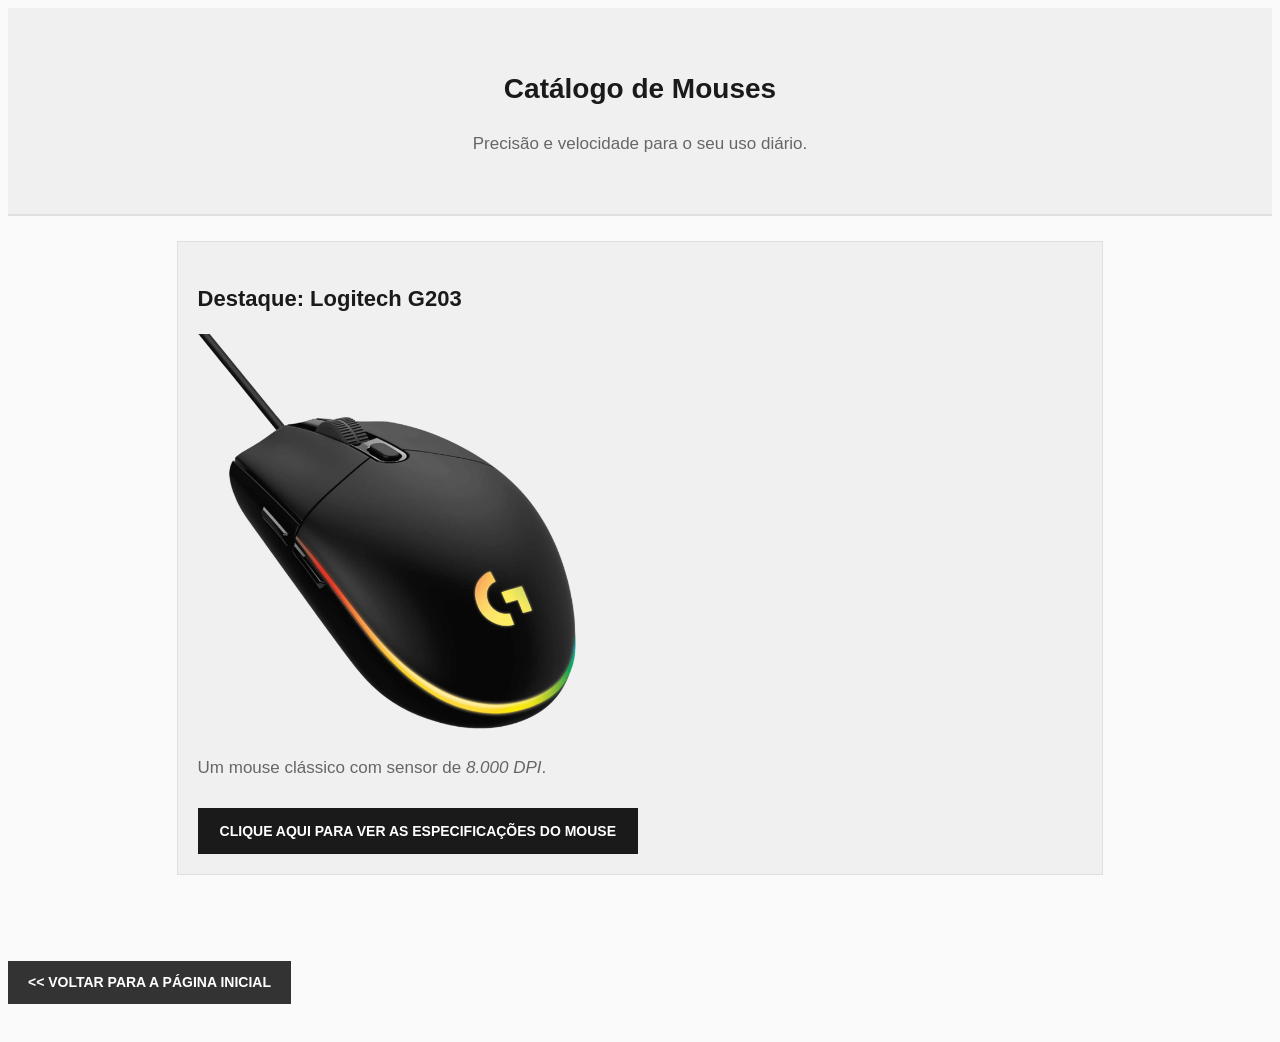
==== mouses.html @ 34495ea1 "Primeiro commit" ====
<!DOCTYPE html>
<html lang="pt-BR">
<head>
    <meta charset="UTF-8">
    <meta name="viewport" content="width=device-width, initial-scale=1.0">
    <title>Mouses - Daonde Tech</title>
<link rel="stylesheet" href="style.css">

</head>
<body>
    <header>
        <h1>Catálogo de Mouses</h1>
        <p>Precisão e velocidade para o seu uso diário.</p>
    </header>
    
    <div>
        <h2>Destaque: Logitech G203</h2>
        <img src="Imagens/mouse.png" alt="Foto do Mouse G203" width="300px">
        <p>Um mouse clássico com sensor de <em>8.000 DPI</em>.</p>
        
        <a href="produto-mouse.html">CLIQUE AQUI PARA VER AS ESPECIFICAÇÕES DO MOUSE</a>
    </div>

    <br><br>
    <a href="index.html"><< VOLTAR PARA A PÁGINA INICIAL</a>
    
</body>
</html>
---- style.css ----
body {
    font-family: 'Segoe UI', Arial, sans-serif;
    background-color: #fafafa;
    color: #1a1a1a;
    line-height: 1.6;
}


header {
    background-color: #f0f0f0;
    border-style: solid;
    border-width: 0px 0px 2px 0px;
    border-color: #e0e0e0;
    padding: 40px 20px;
    text-align: center;
}

header p {
    color: #666666;
}


mark {
    background-color:#f0f0f0;
    color: #1a1a1a;
    padding: 2px 8px;
}


h1 {
    font-size: 28px;
    font-weight: bold;
    color: #1a1a1a;
}

h2 {
    font-size: 22px;
    font-weight: bold;
    color: #1a1a1a;
}


div {
    width: 70%;
    margin-top: 25px;
    margin-bottom: 25px;
    margin-left: auto;
    margin-right: auto;
    padding: 20px;
    background-color: #f0f0f0;
    border-style: solid;
    border-width: 1px;
    border-color: #e0e0e0;
}

p {
    color: #666666;
    font-size: 17px;
}


.centralizado {
    text-align: center;
}


ul, ol {
    padding-left: 24px;
}

li {
    margin-bottom: 8px;
}


ul {
    display: flex;
    flex-direction: row;
    justify-content: center;
    gap: 14px;
    padding-left: 0;
}

ul li {
    margin-bottom: 0;
    background-color: #1a1a1a;
    border-style: solid;
    border-width: 1px;
    border-color: #333333;
}

ul li a {
    display: block;
    padding: 8px 16px;
    text-decoration: none;
    font-weight: bold;
    font-size: 12px;
    text-align: center;
    text-transform: uppercase;
    letter-spacing: 0.5px;
}


ul li a:link,
ul li a:visited {
    color: #ffffff;
}

ul li a:hover {
    background-color: #333333;
    color: #ffffff;
    text-decoration: none;
}


a:link {
    color: #1a1a1a;
    text-decoration: none;
    font-weight: bold;
}

a:visited {
    color: #333333;
}

a:hover {
    text-decoration: underline;
}

a:active {
    color: #666666;
}

body > a {
    display: inline-block;
    margin-top: 10px;
    margin-bottom: 30px;
    padding: 10px 20px;
    background-color: #333333;
    text-decoration: none;
    font-weight: bold;
    font-size: 14px;
}

body > a:link,
body > a:visited {
    color: #ffffff;
}

body > a:hover {
    background-color: #1a1a1a;
    color: #ffffff;
}

div > a {
    display: inline-block;
    margin-top: 10px;
    padding: 12px 22px;
    background-color: #1a1a1a;
    text-decoration: none;
    font-weight: bold;
    font-size: 14px;
}

div > a:link,
div > a:visited {
    color: #ffffff;
}

div > a:hover {
    background-color: #333333;
    color: #ffffff;
}

img {
    width: 380px;
    max-width: 100%;
    height: auto;
}


.centralizado img {
    width: 400px;
    max-width: 100%;
}


table {
    width: 60%;
    margin-top: 20px;
    margin-bottom: 20px;
    margin-left: auto;
    margin-right: auto;
    background-color: #ffffff;
    border-style: solid;
    border-width: 1px;
    border-color: #e0e0e0;
}

th, td {
    padding: 10px 16px;
    text-align: left;
    border-style: solid;
    border-width: 1px;
    border-color: #e0e0e0;
}

th {
    background-color: #f0f0f0;
    color: #1a1a1a;
    font-weight: bold;
}

td {
    color: #666666;
}


form {
    display: flex;
    flex-direction: column;
    gap: 6px;
}

label {
    font-weight: bold;
    color: #1a1a1a;
    margin-top: 10px;
}

input {
    padding: 10px;
    border-style: solid;
    border-width: 1px;
    border-color: #e0e0e0;
    font-size: 16px;
}


button {
    margin-top: 14px;
    padding: 12px 24px;
    background-color: #25D366;
    color: #ffffff;
    border-style: none;
    font-size: 16px;
    font-weight: bold;
}


hr {
    border-style: solid;
    border-width: 1px 0px 0px 0px;
    border-color: #e0e0e0;
    margin-top: 30px;
    margin-bottom: 30px;
}
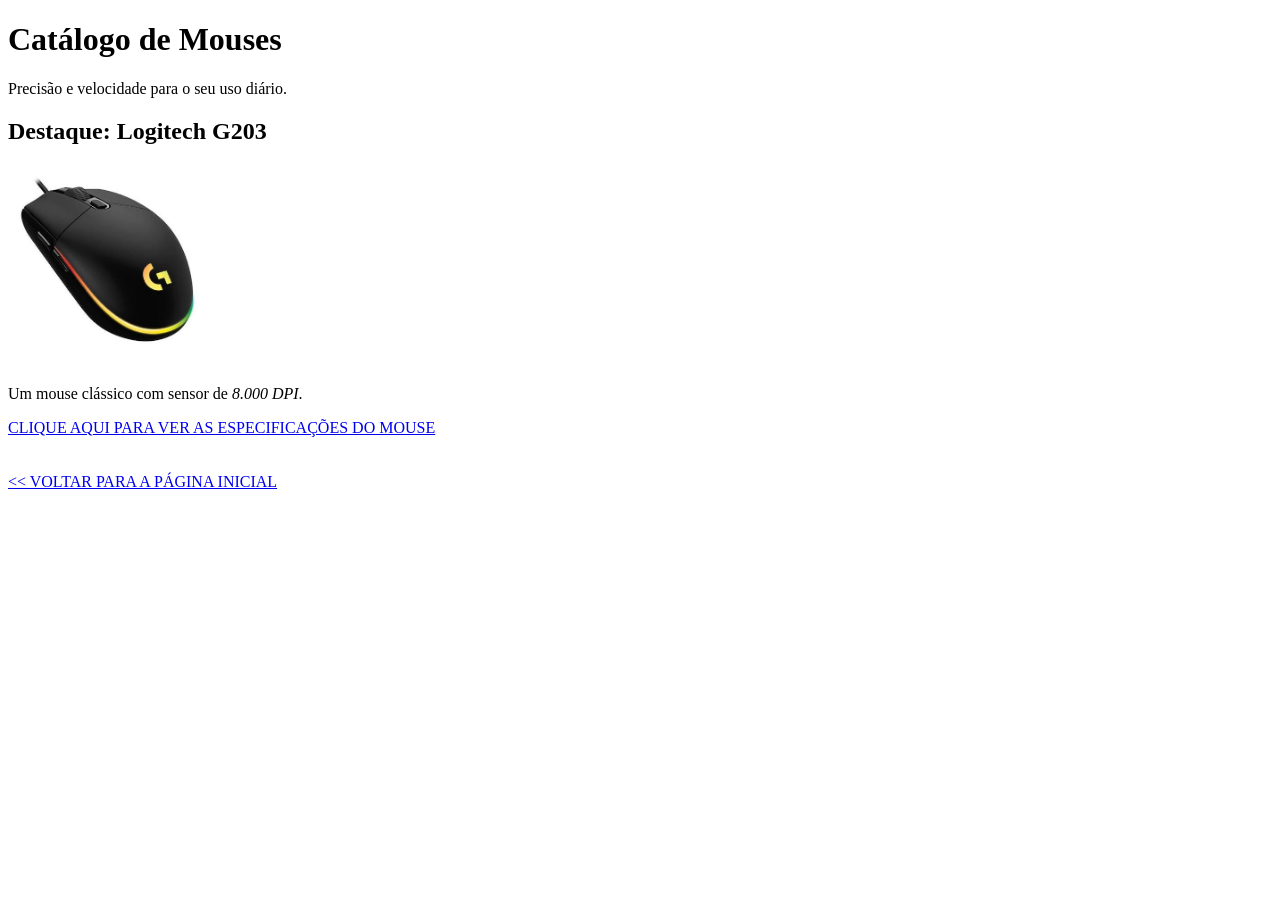
==== commit 9455a866: "Estrutura corrigida" ====
--- a/mouses.html
+++ b/mouses.html
@@ -4,8 +4,6 @@
     <meta charset="UTF-8">
     <meta name="viewport" content="width=device-width, initial-scale=1.0">
     <title>Mouses - Daonde Tech</title>
-<link rel="stylesheet" href="style.css">
-
 </head>
 <body>
     <header>
@@ -15,7 +13,7 @@
     
     <div>
         <h2>Destaque: Logitech G203</h2>
-        <img src="Imagens/mouse.png" alt="Foto do Mouse G203" width="300px">
+        <img src="Imagens/G203.jpg" alt="Foto do Mouse G203" width="200">
         <p>Um mouse clássico com sensor de <em>8.000 DPI</em>.</p>
         
         <a href="produto-mouse.html">CLIQUE AQUI PARA VER AS ESPECIFICAÇÕES DO MOUSE</a>
@@ -23,6 +21,5 @@
 
     <br><br>
     <a href="index.html"><< VOLTAR PARA A PÁGINA INICIAL</a>
-    
 </body>
 </html>
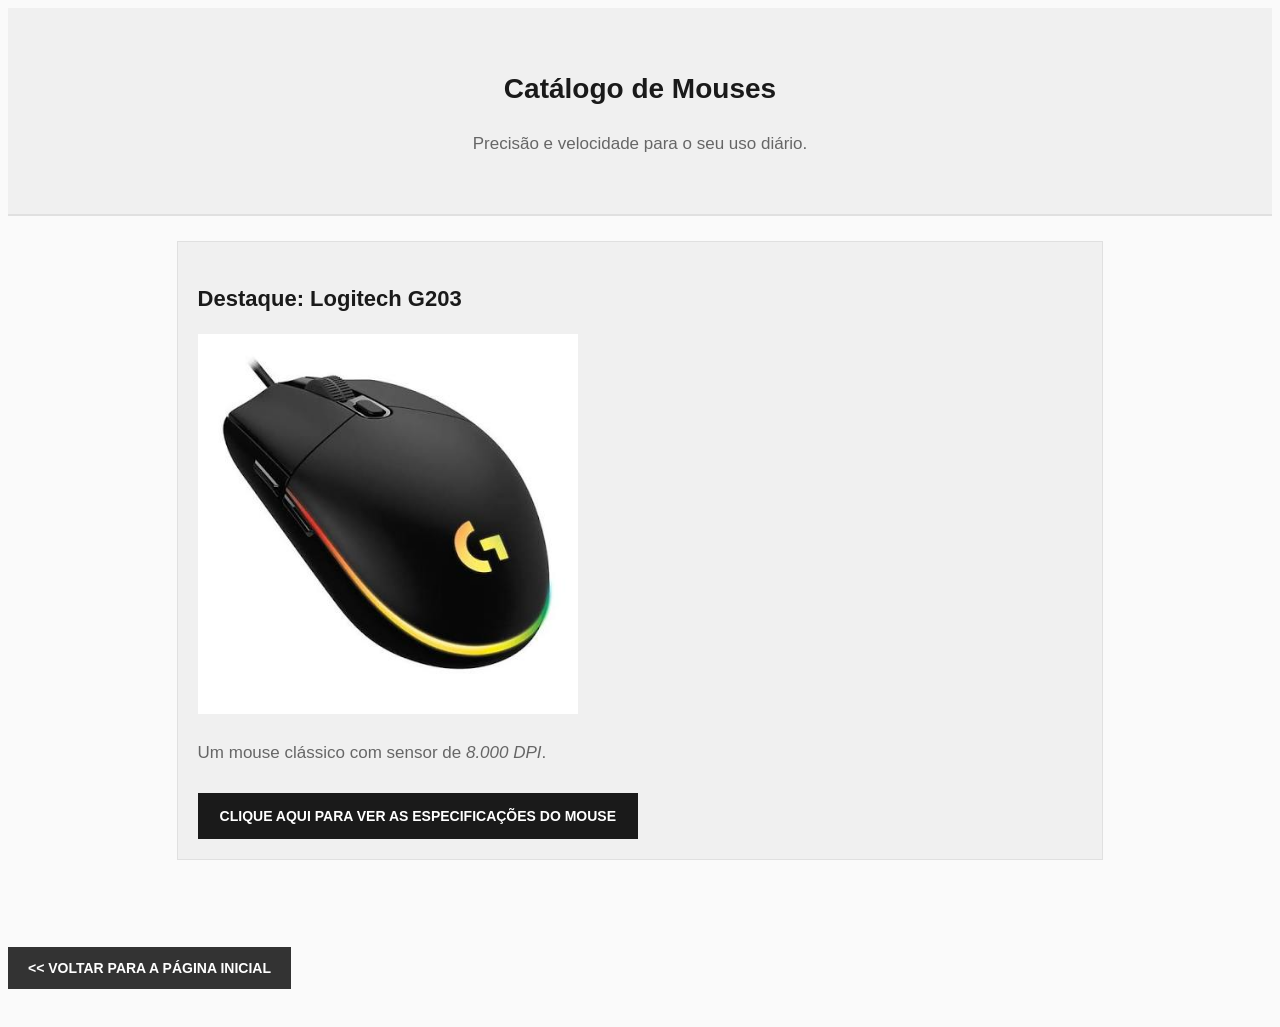
==== commit b280b59b: "Adiciona CSS em todas as páginas" ====
--- a/mouses.html
+++ b/mouses.html
@@ -4,6 +4,7 @@
     <meta charset="UTF-8">
     <meta name="viewport" content="width=device-width, initial-scale=1.0">
     <title>Mouses - Daonde Tech</title>
+    <link rel="stylesheet" href="style.css">
 </head>
 <body>
     <header>
--- a/style.css
+++ b/style.css
@@ -0,0 +1,259 @@
+
+
+body {
+    font-family: 'Segoe UI', Arial, sans-serif;
+    background-color: #fafafa;
+    color: #1a1a1a;
+    line-height: 1.6;
+}
+
+
+header {
+    background-color: #f0f0f0;
+    border-style: solid;
+    border-width: 0px 0px 2px 0px;
+    border-color: #e0e0e0;
+    padding: 40px 20px;
+    text-align: center;
+}
+
+header p {
+    color: #666666;
+}
+
+
+mark {
+    background-color:#f0f0f0;
+    color: #1a1a1a;
+    padding: 2px 8px;
+}
+
+
+h1 {
+    font-size: 28px;
+    font-weight: bold;
+    color: #1a1a1a;
+}
+
+h2 {
+    font-size: 22px;
+    font-weight: bold;
+    color: #1a1a1a;
+}
+
+
+div {
+    width: 70%;
+    margin-top: 25px;
+    margin-bottom: 25px;
+    margin-left: auto;
+    margin-right: auto;
+    padding: 20px;
+    background-color: #f0f0f0;
+    border-style: solid;
+    border-width: 1px;
+    border-color: #e0e0e0;
+}
+
+p {
+    color: #666666;
+    font-size: 17px;
+}
+
+
+.centralizado {
+    text-align: center;
+}
+
+
+ul, ol {
+    padding-left: 24px;
+}
+
+li {
+    margin-bottom: 8px;
+}
+
+
+ul {
+    display: flex;
+    flex-direction: row;
+    justify-content: center;
+    gap: 14px;
+    padding-left: 0;
+}
+
+ul li {
+    margin-bottom: 0;
+    background-color: #1a1a1a;
+    border-style: solid;
+    border-width: 1px;
+    border-color: #333333;
+}
+
+ul li a {
+    display: block;
+    padding: 8px 16px;
+    text-decoration: none;
+    font-weight: bold;
+    font-size: 12px;
+    text-align: center;
+    text-transform: uppercase;
+    letter-spacing: 0.5px;
+}
+
+
+ul li a:link,
+ul li a:visited {
+    color: #ffffff;
+}
+
+ul li a:hover {
+    background-color: #333333;
+    color: #ffffff;
+    text-decoration: none;
+}
+
+
+a:link {
+    color: #1a1a1a;
+    text-decoration: none;
+    font-weight: bold;
+}
+
+a:visited {
+    color: #333333;
+}
+
+a:hover {
+    text-decoration: underline;
+}
+
+a:active {
+    color: #666666;
+}
+
+body > a {
+    display: inline-block;
+    margin-top: 10px;
+    margin-bottom: 30px;
+    padding: 10px 20px;
+    background-color: #333333;
+    text-decoration: none;
+    font-weight: bold;
+    font-size: 14px;
+}
+
+body > a:link,
+body > a:visited {
+    color: #ffffff;
+}
+
+body > a:hover {
+    background-color: #1a1a1a;
+    color: #ffffff;
+}
+
+div > a {
+    display: inline-block;
+    margin-top: 10px;
+    padding: 12px 22px;
+    background-color: #1a1a1a;
+    text-decoration: none;
+    font-weight: bold;
+    font-size: 14px;
+}
+
+div > a:link,
+div > a:visited {
+    color: #ffffff;
+}
+
+div > a:hover {
+    background-color: #333333;
+    color: #ffffff;
+}
+
+img {
+    width: 380px;
+    max-width: 100%;
+    height: auto;
+}
+
+
+.centralizado img {
+    width: 400px;
+    max-width: 100%;
+}
+
+
+table {
+    width: 60%;
+    margin-top: 20px;
+    margin-bottom: 20px;
+    margin-left: auto;
+    margin-right: auto;
+    background-color: #ffffff;
+    border-style: solid;
+    border-width: 1px;
+    border-color: #e0e0e0;
+}
+
+th, td {
+    padding: 10px 16px;
+    text-align: left;
+    border-style: solid;
+    border-width: 1px;
+    border-color: #e0e0e0;
+}
+
+th {
+    background-color: #f0f0f0;
+    color: #1a1a1a;
+    font-weight: bold;
+}
+
+td {
+    color: #666666;
+}
+
+
+form {
+    display: flex;
+    flex-direction: column;
+    gap: 6px;
+}
+
+label {
+    font-weight: bold;
+    color: #1a1a1a;
+    margin-top: 10px;
+}
+
+input {
+    padding: 10px;
+    border-style: solid;
+    border-width: 1px;
+    border-color: #e0e0e0;
+    font-size: 16px;
+}
+
+
+button {
+    margin-top: 14px;
+    padding: 12px 24px;
+    background-color: #25D366;
+    color: #ffffff;
+    border-style: none;
+    font-size: 16px;
+    font-weight: bold;
+}
+
+
+hr {
+    border-style: solid;
+    border-width: 1px 0px 0px 0px;
+    border-color: #e0e0e0;
+    margin-top: 30px;
+    margin-bottom: 30px;
+}
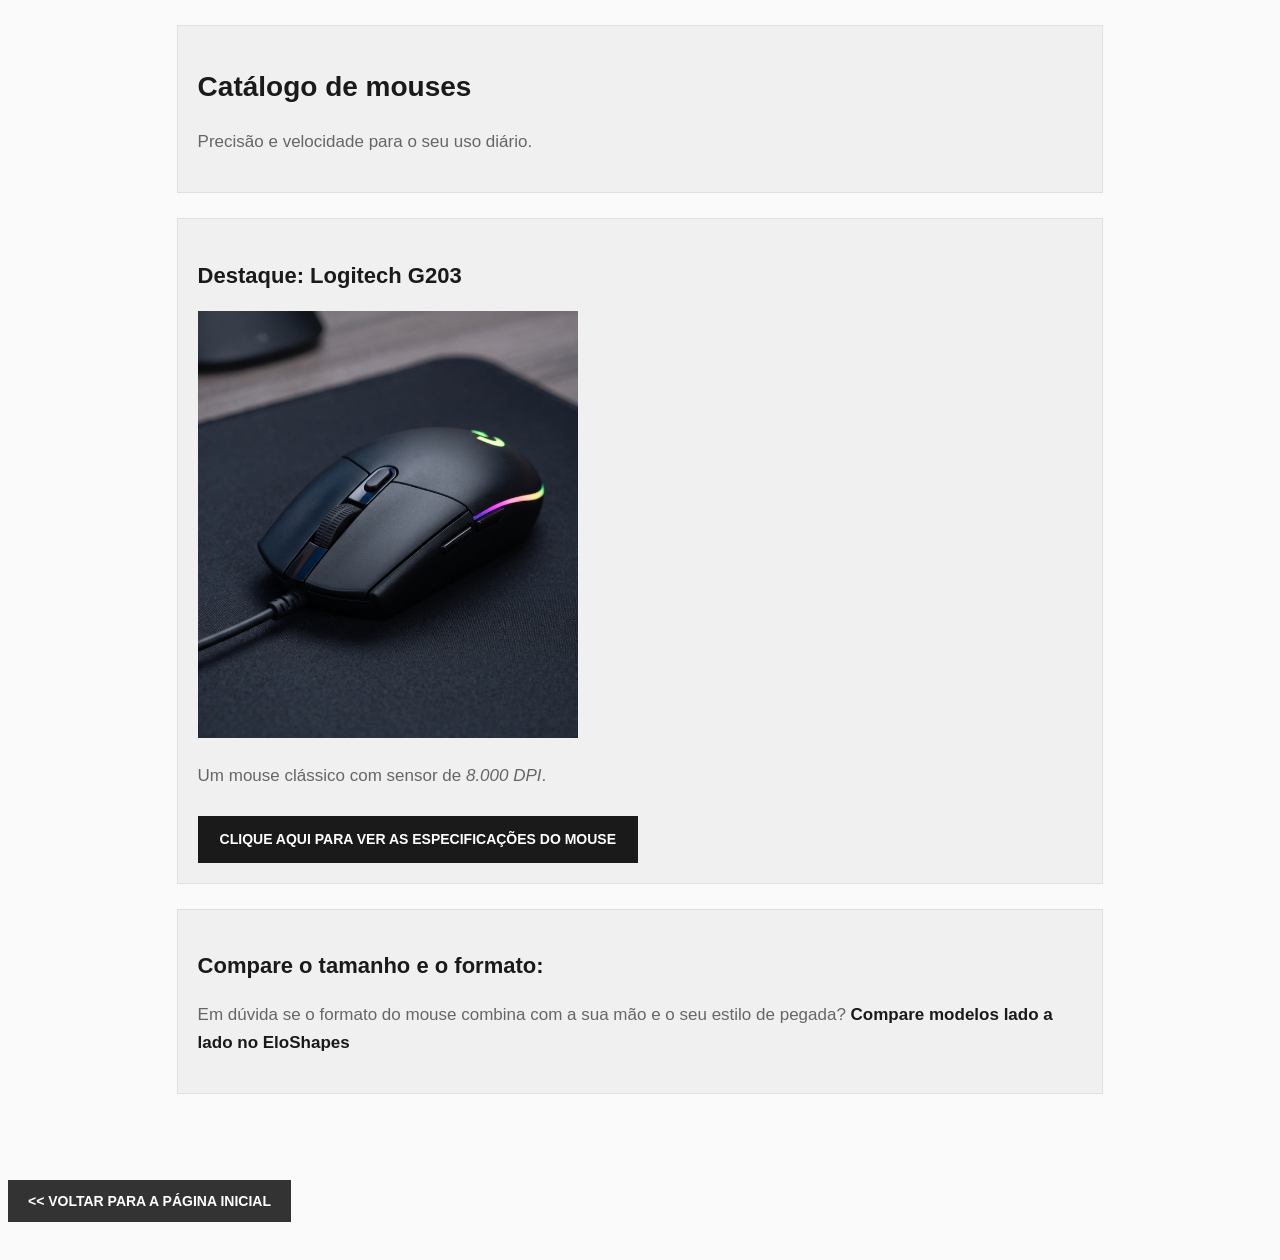
==== commit e038d1ab: "att links externos e imagens" ====
--- a/mouses.html
+++ b/mouses.html
@@ -7,17 +7,24 @@
     <link rel="stylesheet" href="style.css">
 </head>
 <body>
-    <header>
-        <h1>Catálogo de Mouses</h1>
+    <div>
+        <h1>Catálogo de mouses</h1>
         <p>Precisão e velocidade para o seu uso diário.</p>
-    </header>
+    </div>
     
     <div>
         <h2>Destaque: Logitech G203</h2>
-        <img src="Imagens/G203.jpg" alt="Foto do Mouse G203" width="200">
-        <p>Um mouse clássico com sensor de <em>8.000 DPI</em>.</p>
+        <img src="Imagens/g203 2.jpg" alt="Foto do Mouse G203" width="200">
+        <p>Um mouse clássico com sensor de <i>8.000 DPI</i>.</p>
         
         <a href="produto-mouse.html">CLIQUE AQUI PARA VER AS ESPECIFICAÇÕES DO MOUSE</a>
+    </div>
+
+    <div>
+        <h2>Compare o tamanho e o formato:</h2>
+        <p>Em dúvida se o formato do mouse combina com a sua mão e o seu estilo de pegada?
+            <a href="https://www.eloshapes.com/" target="_blank">Compare modelos lado a lado no EloShapes</a>
+        </p>
     </div>
 
     <br><br>
